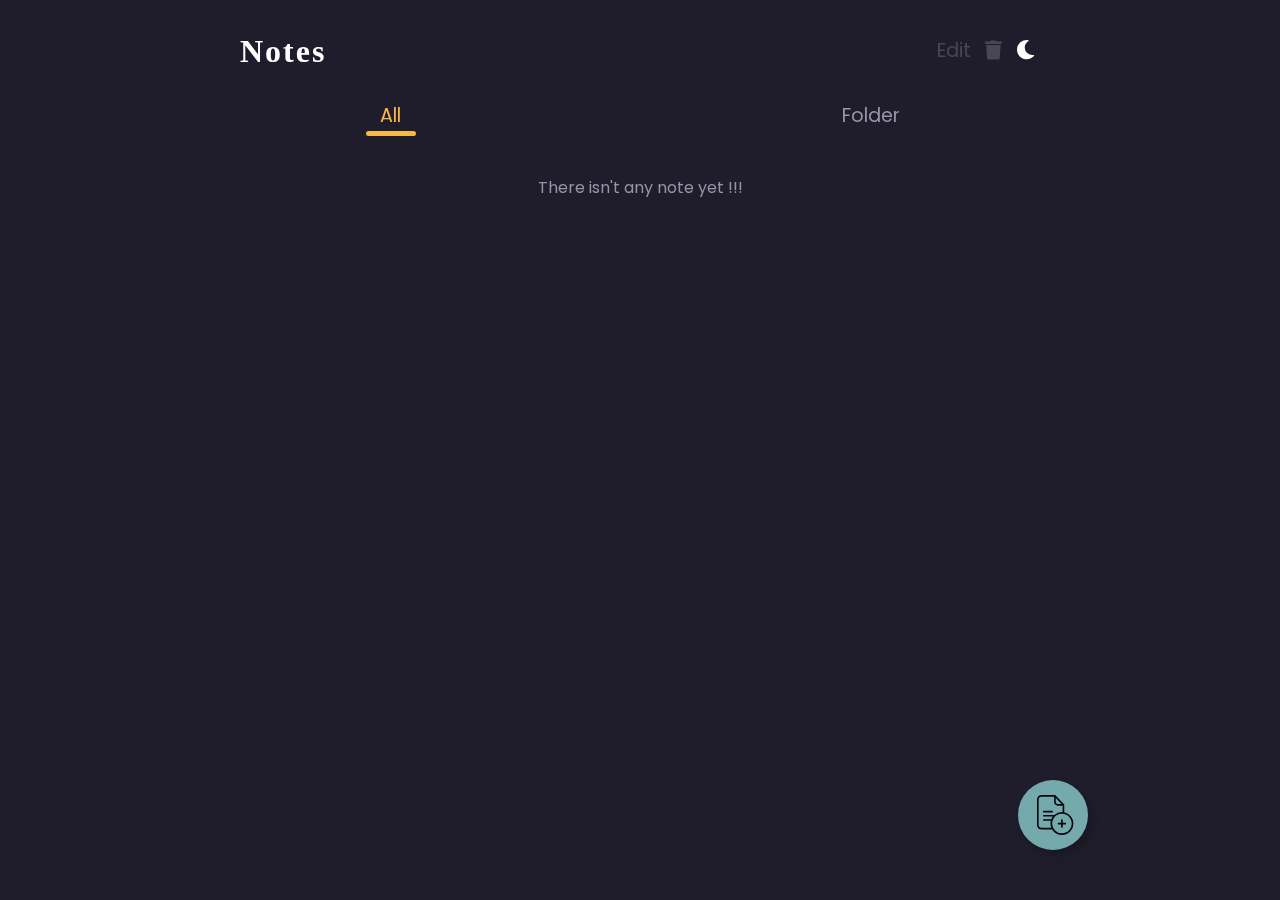
==== index.html @ 84614982 "reorganize file structure , add comment in html and css file" ====
<!DOCTYPE html>
<html lang="en">
<head>
    <meta charset="UTF-8">
    <meta name="viewport" content="width=device-width, initial-scale=1.0">
    <meta http-equiv="X-UA-Compatible" content="ie=edge">

    <!-- font awesome -->
    <link rel="stylesheet" href="fontawesome/css/all.min.css">
    <!-- flaticon -->
    <link rel="stylesheet" href="flaticon/font/flaticon.css">

    <!-- STYLE -->
    <link rel="stylesheet" href="css/style.css">
    <!-- FONT  -->
    <link href="https://fonts.googleapis.com/css2?family=Redressed&family=Poppins:wght@200;400;500;600;700;800&display=swap" rel="stylesheet">

    <title>Notes</title>
</head>
<body>
    <div class="main">
        <div class="main-wrapper">

            <!-- HEADER -->
            <header class="header">
                <h1 class="title">Notes</h1>
                <nav class="header-nav">
                    <a class="edit" href="#">
                        Edit
                    </a>
                    <a id="show-delete" class="delete" href="#">
                        <i class="fa fa-trash" aria-hidden="true"></i>
                    </a>
                    <a href="#" onclick="switchTheme()" class="active theme">
                        <i class="fas fa-moon icon-dark"></i>
                        <i class="fas fa-sun icon-light"></i>
                    </a>

                </nav>
            </header>
            <!-- END HEADER -->

            <!-- NAV BAR -->
            <nav class="nav-link__wrapper">
                <a data-show="all" href="#" class="nav-link active">All</a>
                <a data-show="folder" href="#" class="nav-link">Folder</a>
            </nav>
            <!-- END NAV BAR -->

            <!-- DISPLAY SECTION -->
            <section data-content="note" class="main-content">
                <div class="folder-section__title">
                    <h2>Folder Title</h2>
                    <span data-return="folder" class="return_folder-section">
                        <i class="fas fa-undo-alt    "></i>
                    </span>
                </div>
                <span class="message">There isn't any note yet !!!</span>
                <section class="list-wrapper">
                    <ul class="list">
                        <li class="gutter-sizer"></li>
                    </ul>
                </section>
                <div class="content_btn-group">
                    <a class="show-add-note"  href="#">
                        <i class="flaticon-add-file"></i>
                    </a>
                    <a class="show-add-folder"  href="#">
                        <i class="fa fa-plus" aria-hidden="true"></i>
                    </a>
                    <a class="select-folder"  href="#">
                        <i class="fas fa-check    "></i>
                    </a>
                    <a id="load_note_to_folder" class="btn-folder-section"  href="#">
                        <i class="fa fa-plus" aria-hidden="true"></i>
                    </a>
                    <a id="add_note_to_folder" class="add-folder-section" href="#">Add to folder</a>
                </div>
            </section>
            <!-- END DISPLAY SECTION -->

            <!-- OVERLAY -->
            <!-- ADD NOTE OVERLAY -->
            <section class="add-note-overlay">
                <div class="add-note-wrapper">
                    <h1 class="title-form">Create Note</h1>
                    <form id="add_note_form" action="" class="form" autocomplete="off">
                        <div class="form-group">
                            <label for="title">Title</label>
                            <input required id="note-title" type="text" name="title" class="input-field">
                        </div>
                        <div class="form-group">
                            <label for="content">Content</label>
                            <textarea required id="note-content"  name="content" id="content" cols="30" rows="10" class="input-field"></textarea>
                        </div>
                        <div class="form-group">
                            <label for="tag">Tag</label>
                            <input required id="note-tag"  type="text" name="tag" class="input-field">
                        </div>
                        <div class="form-group color-wrapper">
                            <label>Note Color</label>
                            <ul class="color-picker">
                                <li class="active" data-color="white">
                                    <span class="outline"></span>
                                    <span class="circle"></span>
                                </li>
                                <li data-color="red">
                                    <span class="outline"></span>
                                    <span class="circle"></span>
                                </li>
                                <li data-color="yellow">
                                    <span class="outline"></span>
                                    <span class="circle"></span>
                                </li>
                                <li data-color="bluesky">
                                    <span class="outline"></span>
                                    <span class="circle"></span>
                                </li>
                                <li data-color="green">
                                    <span class="outline"></span>
                                    <span class="circle"></span>
                                </li>

                            </ul>
                        </div>
                        <div class="form-group btn-group">
                            <input id="add_note" type="submit" class="submit-content form-btn " value="Add">
                            <input id="close_add_note" type="button" class="close-form form-btn" value="Cancel">
                        </div>
                    </form>
                </div>
            </section>
            <!-- END ADD NOTE OVERLAY -->

            <!-- EDIT NOTE OVERLAY -->
            <section class="edit-note-overlay">
                <div class="edit-wrapper">
                    <h1 class="title-form">Edit Note</h1>
                    <form id="edit_note_form" action="" class="form" autocomplete="off">
                        <div class="form-group">
                            <label for="title">Title</label>
                            <input required id="edit-note-title" type="text" name="title" class="input-field">
                        </div>
                        <div class="form-group">
                            <label for="content">Content</label>
                            <textarea required id="edit-note-content"  name="content" id="content" cols="30" rows="10" class="input-field"></textarea>
                        </div>
                        <div class="form-group">
                            <label for="tag">Tag</label>
                            <input required id="edit-note-tag"  type="text" name="tag" class="input-field">
                        </div>
                        <div class="form-group color-wrapper">
                            <label>Note Color</label>
                            <ul class="color-picker">
                                <li class="active" data-color="white">
                                    <span class="outline"></span>
                                    <span class="circle"></span>
                                </li>
                                <li data-color="red">
                                    <span class="outline"></span>
                                    <span class="circle"></span>
                                </li>
                                <li data-color="yellow">
                                    <span class="outline"></span>
                                    <span class="circle"></span>
                                </li>
                                <li data-color="bluesky">
                                    <span class="outline"></span>
                                    <span class="circle"></span>
                                </li>
                                <li data-color="green">
                                    <span class="outline"></span>
                                    <span class="circle"></span>
                                </li>

                            </ul>
                        </div>
                        <div class="form-group btn-group">
                            <input id="add_edit" type="submit" class="submit-content form-btn" value="Edit">
                            <input id="close_edit_note" type="button" class="close-form form-btn" value="Cancel">
                        </div>
                    </form>
                </div>
            </section>
            <!-- END EDIT NOTE OVERLAY -->

            <!-- FOLDER OVERLAY -->
            <section class="folder-overlay">
                <form data-submit="" autocomplete="off" id="create_folder_form" action="" class="form">
                    <div class="form-group">
                        <input name="folder-name" required id="folder-title" type="text" class="input-field" placeholder="Folder name" >
                    </div>
                    <div class="form-group btn-group">
                        <input id="submit_folder" type="submit" class="submit-content form-btn" value="Create">
                        <input id="close_create_folder" type="button" class="close-form form-btn" value="Cancel">
                    </div>
                </form>
            </section>
            <!-- END FOLDER OVERLAY -->

            <!-- CONFIRM DELETE OVERLAY -->
            <section class="confirm-delete-overlay">
                    <form id="confirm_delete_form" class="delete-wrapper" action="">
                        <span>Are you sure wanna delete ?</span>
                        <div class="form-group btn-group">
                            <input name="submit-delete" id="delete" type="submit" class="form-btn" value="Yes">
                            <input id="close_confirm_delete" type="button" class="form-btn" value="No">
                        </div>
                    </form>
            </section>
            <!-- END CONFIRM DELETE OVERLAY -->

            <!-- END OVERLAY -->
            
        </div>
        <!-- END MAIN WRAPPER -->
    </div>
    <!-- END MAIN -->

    <!-- SCRIPT -->
    <!-- MANSORY LAYOUT LIB -->
    <script src="js/isotope/isotope.js"></script>
    <!-- MAIN SCRIPT -->
    <script src="js/optimize.js"></script>
</body>
</html>
---- flaticon/font/flaticon.css ----
/*
  	Flaticon icon font: Flaticon
  	Creation date: 22/02/2021 14:49
  	*/

@font-face {
  font-family: "Flaticon";
  src: url("./Flaticon.eot");
  src: url("./Flaticon.eot?#iefix") format("embedded-opentype"),
       url("./Flaticon.woff2") format("woff2"),
       url("./Flaticon.woff") format("woff"),
       url("./Flaticon.ttf") format("truetype"),
       url("./Flaticon.svg#Flaticon") format("svg");
  font-weight: normal;
  font-style: normal;
}

@media screen and (-webkit-min-device-pixel-ratio:0) {
  @font-face {
    font-family: "Flaticon";
    src: url("./Flaticon.svg#Flaticon") format("svg");
  }
}

[class^="flaticon-"]:before, [class*=" flaticon-"]:before,
[class^="flaticon-"]:after, [class*=" flaticon-"]:after {   
  font-family: Flaticon;
        /* font-size: 20px; */
font-style: normal;
/* margin: 0; */
}

.flaticon-add-file:before { content: "\f100"; }
---- css/style.css ----
/* 
    Style for : index.html (Notes project)
    DESCRIPTION : HTML,CSS,JS,ISOTOPE LIB
    AUTHOR : LUC CHAN PHONG
    VERSION : 3
*/
/* 
==================TABLE OF CONTENT =======================
1. INITIAL SETTING
2. HEADER
3. NAV BAR
4. DISPLAY SECTION
5. OVERLAY
6. RESPONSIVE
*/

/* ===============INITIAL SETTING==================== */
:root {
    --ff-title:  'Redressed', cursive;
    --ff-normal: 'Poppins', sans-serif;

    --fw-thin: 200;
    --fw-light-normal: 300;
    --fw-normal: 400;
    --fw-extra-normal: 500;
    --fw-light-bold: 600;
    --fw-bold: 700;
    --fw-extra-bold: 800;
    --fw-max-bold: 900;

    --fs-h1: 3.5rem;
    --fs-h2: 3rem;
    --fs-h3: 2.5rem;
    --fs-h4: 2rem;
    --fs-h5: 1.5rem;

    --fs-logo: 1.8rem;
    --fs-page-title:7rem;
    --fs-body-small: 0.8rem;
    --fs-body: 1rem;
    --fs-body-big: 1.2rem;
    --fs-icon: 2.5rem;
    --fs-header:1.2rem;

        /* COLOR */
        --cl-black : #08070d;
        --cl-dark-gray : #3f3a47;
        --cl-light-gray : #3f3a47;
        --cl-light-gray : #a18478;
        --cl-dark-blue : #292994;
        --cl-blue : #4f4bbd;
        --cl-light-blue : #74aaac;
    
    
        --bs-item : 5px 5px 10px rgba(0,0,0,0.2);

        --cl-bg-light: #1e1b2b;
        --cl-content: #9695a7;
        
        --cl-title: #e4e4e4;
        
        
        --cl-tag: rgb(72, 180, 121);
        --ts-tag: 0px 0px 5px rgb(92, 230, 154);

}

*,
*::after,
*::before {
    margin: 0;
    padding: 0;
    box-sizing: border-box;
    -webkit-box-sizing: border-box;
}
html,body {
    width: 100%;
    height: 100%;
}
html {
    font-size: var(--fs-body);
}
body {
    font-family: var(--ff-normal);
    line-height: 1.5;
    background: var(--cl-bg);
    transition: background 0.4s ease-in-out;
}

.dark .icon-light,
.light .icon-dark {
    display: none;
}

.dark {
    --cl-bg: #1f1d2b;
    --cl-item: #272636;
    --cl-text: #9695a7;
    --cl-title: #f6f6f6;
    --cl-logo: white;
    --cl-btn-active: white;
    --cl-btn-icon: #08070d;
    --cl-content-unactive: #494554;
    --cl-nav-link:#f6b846;
    --btn-overlay: #74aaac;
    --bs-item : 5px 5px 10px rgba(0,0,0,0.2);

    --cl-btn2-unactive: #3f3a47;
    --cl-btn2-active: #74aaac;
    --cl-text-active: var(--cl-black);
}
.light {
    --cl-bg: #f7f8fb;
    --cl-item: #fafafa;
    --cl-text: #222;
    --cl-text: #222;
    --cl-title: #222;
    --cl-logo: #222;
    --cl-btn-active: #222;
    --cl-btn-icon: white;
    --cl-content-unactive: #d1cfd6;
    --cl-nav-link:#a35304;
    --btn-overlay: #08070d;

    --cl-btn2-unactive: white;
    --cl-btn2-active: #222;
    --cl-text-active: white;

}

a {
    -webkit-tap-highlight-color:transparent;
    display: inline-block;
    text-decoration: none;
    color: #9695a7;
}
img {
    display: block;
    max-width: 100%;
    pointer-events: none;
    -webkit-tap-highlight-color:transparent;
}
.folder__title,
img {
    -webkit-touch-callout: none;
    -webkit-user-select: none;
    -khtml-user-select: none;
    -moz-user-select: none;
    -ms-user-select: none;
    user-select: none;
}
ul {
    list-style-type: none;
}

.note,
.folder {
    -webkit-tap-highlight-color:transparent;
}

/* MAIN */
.main {
    width: 100%;
}
.main-wrapper {
    width: 100%;
    max-width: 400px;
    margin: 0 auto;

    padding: 0 20px;
    position: relative;
}

/* =============== HEADER ==================== */
.header {
    margin: 0 auto;
    max-width: 800px;
    padding: 3vh 0;
    text-align: center;
    display: flex;
    justify-content: space-between;
    align-items: center;
}
    /* APP TITLE */
    .title {
        color: var(--cl-logo);
        font-weight: 600;
        letter-spacing: 2px;
        font-family: var(--ff-title);
    }
    /* HEADER NAV */
    .header-nav > a {
        display: inline-block;
        padding: 0 5px;
        font-size: var(--fs-body-big);
        color: var(--cl-content-unactive);
        pointer-events: none;
    }
    .header-nav > a.active {
        color: var(--cl-btn-active);
    }
    .header-nav .theme {
        pointer-events: unset;
    }

    /* TOGGLE STYLE */

    .header-nav > .btn-active {
        color: var(--cl-btn-active);
        pointer-events: unset;
    }

/* =============== END HEADER ==================== */



/* =============== NAV LINK  ==================== */
.nav-link__wrapper   {
    width: 100%;
    display: flex;
    justify-content: space-around;
    padding-bottom: 5vh;
}
.nav-link__wrapper .active {
    color: var(--cl-nav-link);
    position: relative;
    pointer-events: none;
}
.nav-link__wrapper .active::after {
    content: "";
    position: absolute; 
    bottom: -5px;
    left: 50%;
    transform: translate(-50%, 0);
    width: 50px;
    height: 5px;
    background-color: var(--cl-nav-link);
    border-radius: 5px;
    transition: 0.3s ease-in-out;
}
    .nav-link {
        font-size: var(--fs-body-big);
        transition: 0.3s ease-in-out;
    }

/* =============== END NAV LINK ==================== */



/* =============== DISPLAY SECTION  ==================== */
/* MAIN CONTENT */
.main-content {
    /* width: 200%; */
    /* display: flex; */
    width: 100%;
    position: relative;
    transition: 0.3s ;
}

/* BTN GROUP */
   /* ADD OVERLAY BTN */
   .main-content .show-add-note,
   .main-content .show-add-folder,
   .main-content .select-folder,
   .main-content .btn-folder-section {
       width: 70px;
       height: 70px;
       line-height: 70px;
       position: fixed;
       bottom: 50px;right: 15%;
       background: var(--btn-overlay);
       border-radius: 50%;
       text-align: center;
       color: var(--cl-btn-icon);
       z-index: -1;
       opacity: 0;
       transition: 0.3s ease-in-out;
       pointer-events: unset;
        box-shadow: var(--bs-item);
   }
   .flaticon-add-file {
    color: currentColor;
    padding-left: 8px;
    font-size: var(--fs-icon);
}
   .main-content .btn-folder-section {
        right: 50%;
        transform: translateX(35px);
    }
    /* SELECT FOLDER  */
    .main-content .select-folder {
        right: 0;
        left: 15%;
        color: var(--cl-content-unactive);
        background-color: var(--cl-btn2-unactive);
    }

   .main-content .add-folder-section {
        position: fixed;
        bottom: 50px;
        right: 50%;
        transform: translateX(70px);
       border-radius: 20px;
       font-weight: var(--fw-light-bold);
       color: var(--cl-content-unactive);
       background-color: var(--cl-btn2-unactive);
       padding: 10px 20px;
       transition: 0.4s ease-in-out;
       pointer-events: none;
       display: none;
   }

   /* LOGIC WITH JS */
   section[data-content="folder-section"] .show {
       display: inline-block;
   }
   section[data-content="folder"] .active,
   section[data-content="folder-section"] .active {
       background: var(--cl-btn2-active);
       color: var(--cl-text-active);
       pointer-events: unset;
   }

   section[data-content="note"] .show-add-note, 
   section[data-content="folder"] .show-add-folder, 
   section[data-content="folder"] .select-folder, 
   section[data-content="folder-section"] .btn-folder-section {
        opacity: 1;
        z-index: 10;
   }



/* LIST */
.main-content .list-wrapper .list {
    margin: 0; 
    transition: 0.4s ease-in-out;
}
.note,
.folder {
    box-shadow: var(--bs-item);
    border: 2px solid transparent;
    width: 100%;
    transition: width 0.2s ease-in-out,
    background-color 0.2s ease-in-out;
}
    /* NOTE STYLE */
    .message {
        display: block;
        width: 100%;
        text-align: center;
        color: #9695a7;
    }
    section[data-content="note"] .gutter-sizer {
        width: 0;
    }
    .note {
        background-color: var(--cl-item);
        padding: 20px;
        border-radius: 20px;
        /* BREAK WORD WHEN TOO LONG */
        word-break: break-word;
        overflow-wrap: break-word;
        hyphens: auto;

        margin-bottom: 5vh;
        cursor: pointer;
    }
        /* NOTE TITLE */
        .note__title {
            font-size: var(--fs-body-big);
            padding-bottom: 15px;
            font-weight: var(--fw-extra-normal);
        }


        /* END NOTE TOP */
        .note__content {
            padding-bottom: 20px;
        }
        /* NOTE BOTTOM */
        .note__bottom {
            display: flex;
            justify-content: space-between;
        }
        .note__tag,
        .note__time {
            width: 44%;
            font-size: var(--fs-body-small);
        }
        .note__tag {
            text-align: right;
            color: #222;
        }
        /* END NOTE STYLE */
    /* SELECTED FOR NOTE AND FOLDER SECTION (JS)*/
    .light section[data-content="note"] .selected,
    .light section[data-content="folder-section"] .selected {
        border: 2px solid;
        border-color: #222;
    }
    .dark .selected {
        box-shadow: 0 0 30px rgba(255, 255, 255, 0.5),
                    0 0 40px rgba(255, 255, 255, 0.2);
    }
/* FOLDER STYLE (JS)*/
section[data-content="folder"] {
    padding: 0 10vw;
}
section[data-content="folder"] .gutter-sizer {
    width: 0;
}
.folder {
    background-color: var(--cl-item);
    display: flex;
    flex-direction: column;
    align-items: center;
    justify-content: center;
    padding: 20px;
    border-radius: 20px;
    cursor: pointer;
    margin-bottom: 20px;

    /* BREAK WORD WHEN TOO LONG */
    word-break: break-word;
    overflow-wrap: break-word;

}
    .folder__title {
        text-align: center;
        color: var(--cl-title);

        font-size: var(--fs-body-big);
    }
/* SELECTED FOLDER (JS) */
.light section[data-content="folder"] .selected {
    background-color: #222;
}
    .light section[data-content="folder"] .selected .folder__title {
        color: #fafafa;
    }

/* FOLDER SECTION */
.folder-section {
    width: 100%;
    position: absolute;
    top: 0;
    left: 0;
    z-index: -1;
    opacity: 0;
    visibility: hidden;
    transition: opacity 0.3s ease-in-out;
}
.folder-section__title {
    display: none;
}
/* (JS) */
section[data-content="folder-section"] .folder-section__title {
    width: 100%;
    display: block;
    display: flex;
    justify-content: space-around;
    align-items: center;
    padding-bottom: 5vh;
    color: var(--cl-title);
}
.folder-section__title > h2 {
    font-weight: var(--fw-extra-normal);

}
.folder-section__title .return_folder-section {
    cursor: pointer;
    font-size: var(--fs-body-big);
}


/* END FOLDER STYLE */
/* =============== END DISPLAY SECTION  ==================== */

/* =============== OVERLAY  ==================== */
.add-note-overlay,
.edit-note-overlay,
.folder-overlay,
.confirm-delete-overlay {
    width: 100%;
    height: 100vh;
    position: absolute;
    top: 0;left: 0;
    z-index: -1;
    opacity: 0;
    visibility: hidden;
    transition: 0.4s ease-in-out;
    display: flex;
    flex-direction: column;
    justify-content: center;
    align-items: center;
}
.add-note-overlay,
.edit-note-overlay {
    text-align: center;
}
.show_overlay {
    z-index: 50;
    opacity: 1;
    visibility: visible;
}
.add-note-wrapper,
.edit-wrapper,
#create_folder_form,
#confirm_delete_form {
    width: 100%;
    max-width: 600px;
    background-color: #f6b846;
    border-radius: 20px;
    padding: 20px;
}
.add-note-wrapper {
    padding: 20px 0;
}

/* FORM */

/* FOLDER FORM */
#create_folder_form {
    padding: 20px 10px;
}
/* FORM */
.form {
    width: 100%;
    font-size: var(--fs-body-big);
    text-align: left;
    color: var(--cl-black);
}
.form-group {
    margin-bottom: 3vh;
    padding: 0 20px;
}

.title-form {
    font-family: var(--ff-title);
    font-size: var(--fs-h3);
}
.form label,
.form input,
.form textarea {
    display: block;
    font-family: inherit;
}
.form textarea {
    height: 200px;
    resize: none;
}
.input-field {
    width: 100%;
    border-radius: 20px;
    outline: none;
    border: 2px solid var(--cl-black);
    background-color: #f6b846;
    color: var(--cl-black);
    font-size: var(--fs-body-big);
    padding: 15px 10px;
}
.input-field::placeholder {
    color: red;
}
.form label {
    padding-bottom: 10px;
    font-weight: var(--fw-extra-normal);
}
.form input {
    height: inherit;
}
/* FORM BTN */
.btn-group {
    width: 80%;
    margin: 0 auto;
    display: flex;
    justify-content: space-between;
}
.form-btn {
    display: inline-block;
    padding: 10px 20px;
    border-radius: 20px;
    outline: none;
    border: 2px solid var(--cl-black);
    background-color: #f6b846;
    font-weight: var(--fw-extra-bold);
    transition: 0.3s ease-in-out;
}
.form-btn-unactive {    
    background: var(--cl-bg);
    color: var(--cl-content);
    pointer-events: none;
}
#folder-title{
    text-align: center;
}
#confirm_delete_form > span {
    display: block;
    text-align: center;
    font-size: var(--fs-body-big);
    padding-bottom: 30px;
}
#folder-title::placeholder {
    color: var(--cl-black);
}
/* COLOR PICKER */


.color-picker {
    padding: 20px 10px;
    background-color: rgb(29, 27, 27);
    display: flex;
    justify-content: space-around;
    align-items: center;
    border-radius: 20px;
}
.color-picker > li {
    width: 40px;
    height: 40px;
    position: relative;
    border-radius: 50%;
    cursor: pointer;
}
/* COLOR LIST  */
/* yellow #ffda47  orange #ff7746 blue #0aebaf #3369ff red #ff7746  purple #cf93d9*/

.color-picker > li[data-color="white"] {color: white;}
.color-picker > li[data-color="red"] {color: #ff7746;}
.color-picker > li[data-color="yellow"] {color: #ffda47;}
.color-picker > li[data-color="bluesky"] {color: #0aebaf;}
.color-picker > li[data-color="green"] {color: #7bff2f;}

    .color-picker > li > span {
        display: inline-block;
        position: absolute;
        top: 0;
        left: 0;
        width: 100%;height: 100%;
        border-radius: 50%;
        transition: 0.3s ease;
    }
    .color-picker > li > .circle {
        background-color: currentColor;
        transform: scale(1);
    }
    .color-picker > li > .outline {
        border: 2px solid currentColor;
        transform: scale(0);
    }
    .color-picker > li:hover > .outline,
    .color-picker > .active > .outline {
        transform: scale(1);
    }
    .color-picker > li:hover > .circle ,
        .color-picker > .active > .circle {
        transform: scale(0.7);
    }
/* =============== END OVERLAY  ==================== */




/* =============== RESPONSIVE  ==================== */
@media (min-width:400px) {
    #create_folder_form {
        padding: 40px 20px;
    }
}

@media (min-width:550px) {
    .main-wrapper {
        max-width: 600px;
    }

    section[data-content="folder"],
    section[data-content="note"],
    section[data-content="folder-section"] {
        padding: 0 5vw;
    }
    /* FOLDER 2 COLUMN */
    section[data-content="folder"] .list .gutter-sizer {
        width: 4%;
    }
    section[data-content="folder"] .list .folder {
        width: 48%;
        margin-bottom: 3vh;
    }
}
@media (min-width:800px) {
    .main-wrapper {
        max-width: 1000px;
    }
    .list-wrapper   {
        width: 100%;
    }
    section[data-content="note"],
    section[data-content="folder-section"] {
        padding: 0;
    }
        /* NOTE 2 COLUMN */
        section[data-content="note"] .gutter-sizer,
        section[data-content="folder-section"] .gutter-sizer {
            width: 4%;
        }
        section[data-content="note"] .note,
        section[data-content="folder-section"] .note {
            width: 48%;
            margin-bottom: 3vh;
        }
        /* FOLDER  3 COLUMN*/
        section[data-content="folder"] .list .gutter-sizer {
            width: calc(8% / 2);
        }
        section[data-content="folder"] .list .folder {
            width: calc(92% / 3);
        }
}

@media (min-width:1200px) {
    /* NOTE 3 COLUMN */
    section[data-content="note"] .gutter-sizer,
    section[data-content="folder-section"] .gutter-sizer {
        width: 2%;
    }
    section[data-content="note"] .note,
    section[data-content="folder-section"] .note {
        width: 32%;
    }
    /* FOLDER 4 COLUMN */
    section[data-content="folder"] .list .gutter-sizer {
        width: calc(8% / 3);
    }
    section[data-content="folder"] .list .folder {
        width: calc(92% / 4);
    }
}
@media (min-width:1400px) {
    .main-wrapper {
        max-width: 1200px;
    }
    section[data-content="folder"] {
        padding: 0 5vw;
    }

        /* NOTE 4 COLUMN */
        section[data-content="note"] .gutter-sizer,
        section[data-content="folder-section"] .gutter-sizer {
            width: calc(8% / 3);
        }
        section[data-content="note"] .note,
        section[data-content="folder-section"] .note {
            width: calc(92% /4);
        }

}
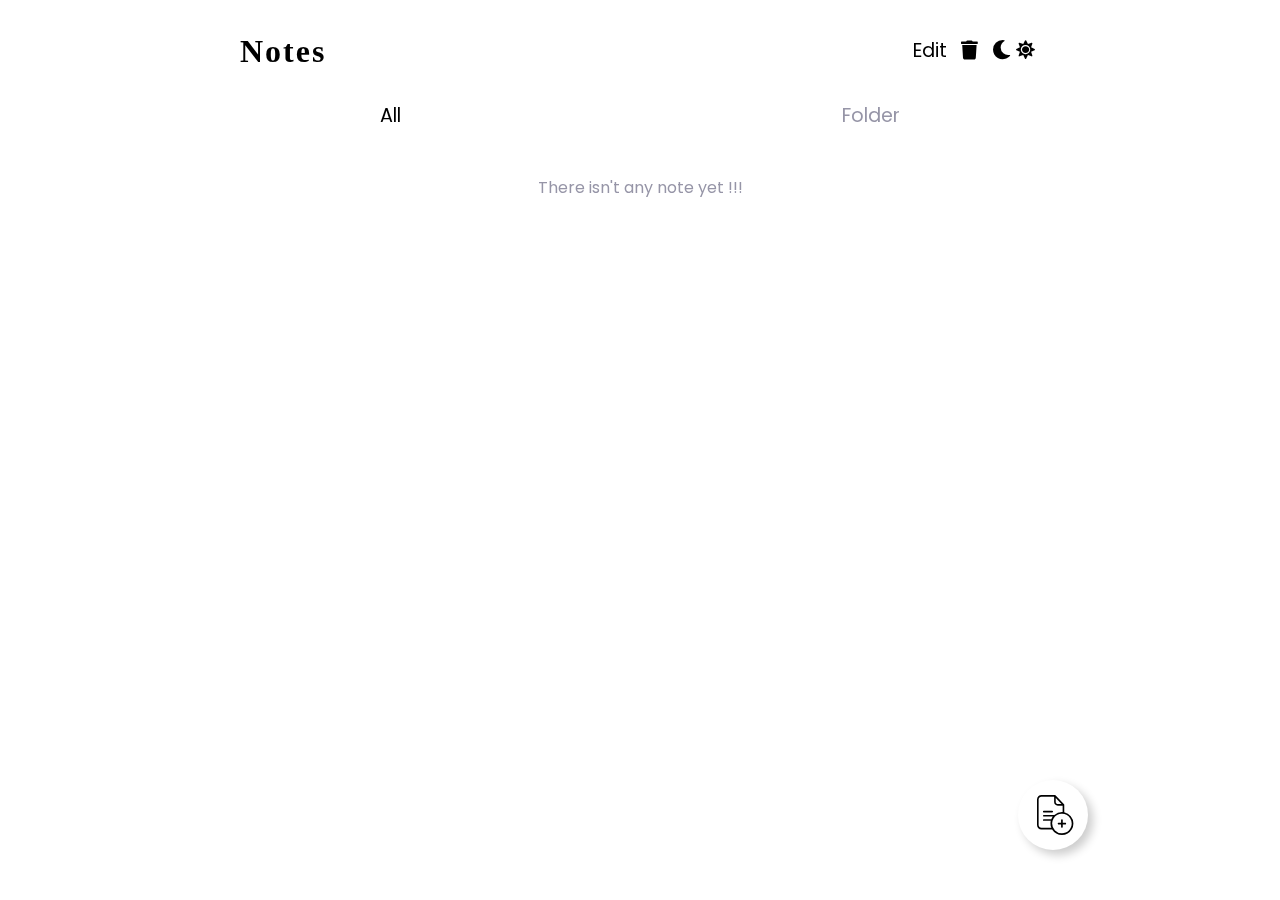
==== commit deb6656d: "finish notes project" ====
--- a/index.html
+++ b/index.html
@@ -56,11 +56,9 @@
                     </span>
                 </div>
                 <span class="message">There isn't any note yet !!!</span>
-                <section class="list-wrapper">
-                    <ul class="list">
-                        <li class="gutter-sizer"></li>
-                    </ul>
-                </section>
+                <ul class="list">
+                    <li class="gutter-sizer"></li>
+                </ul>
                 <div class="content_btn-group">
                     <a class="show-add-note"  href="#">
                         <i class="flaticon-add-file"></i>
@@ -83,49 +81,59 @@
             <!-- ADD NOTE OVERLAY -->
             <section class="add-note-overlay">
                 <div class="add-note-wrapper">
-                    <h1 class="title-form">Create Note</h1>
+                    <div class="title-form">
+                        <h1>Create Note</h1>
+                        <span id="close_add_note" class="close-form">
+                            <i class="fa fa-times" aria-hidden="true"></i>
+                        </span>
+                    </div>
                     <form id="add_note_form" action="" class="form" autocomplete="off">
-                        <div class="form-group">
-                            <label for="title">Title</label>
-                            <input required id="note-title" type="text" name="title" class="input-field">
-                        </div>
-                        <div class="form-group">
-                            <label for="content">Content</label>
-                            <textarea required id="note-content"  name="content" id="content" cols="30" rows="10" class="input-field"></textarea>
-                        </div>
-                        <div class="form-group">
-                            <label for="tag">Tag</label>
-                            <input required id="note-tag"  type="text" name="tag" class="input-field">
-                        </div>
-                        <div class="form-group color-wrapper">
-                            <label>Note Color</label>
-                            <ul class="color-picker">
-                                <li class="active" data-color="white">
-                                    <span class="outline"></span>
-                                    <span class="circle"></span>
-                                </li>
-                                <li data-color="red">
-                                    <span class="outline"></span>
-                                    <span class="circle"></span>
-                                </li>
-                                <li data-color="yellow">
-                                    <span class="outline"></span>
-                                    <span class="circle"></span>
-                                </li>
-                                <li data-color="bluesky">
-                                    <span class="outline"></span>
-                                    <span class="circle"></span>
-                                </li>
-                                <li data-color="green">
-                                    <span class="outline"></span>
-                                    <span class="circle"></span>
-                                </li>
-
-                            </ul>
-                        </div>
-                        <div class="form-group btn-group">
+                        <div class="form-viewport">
+                            <div class="form-input">
+                                <div class="form-group">
+                                    <label for="title">Title</label>
+                                    <input required id="note-title" type="text" name="title" class="input-field">
+                                </div>
+                                <div class="form-group">
+                                    <label for="content">Content</label>
+                                    <textarea required id="note-content"  name="content" id="content" cols="30" rows="10" class="input-field"></textarea>
+                                </div>
+                                <div class="form-group">
+                                    <label for="tag">Tag</label>
+                                    <input required id="note-tag"  type="text" name="tag" class="input-field">
+                                </div>
+                                <div class="form-group color-wrapper">
+                                    <label>Note Color</label>
+                                    <ul class="color-picker">
+                                        <li class="active" data-color="white">
+                                            <span class="outline"></span>
+                                            <span class="circle"></span>
+                                        </li>
+                                        <li data-color="red">
+                                            <span class="outline"></span>
+                                            <span class="circle"></span>
+                                        </li>
+                                        <li data-color="yellow">
+                                            <span class="outline"></span>
+                                            <span class="circle"></span>
+                                        </li>
+                                        <li data-color="bluesky">
+                                            <span class="outline"></span>
+                                            <span class="circle"></span>
+                                        </li>
+                                        <li data-color="green">
+                                            <span class="outline"></span>
+                                            <span class="circle"></span>
+                                        </li>
+        
+                                    </ul>
+                                </div>
+                            </div>
+                        </div>
+                        <div class="btn-group">
+                            <i class="fa fa-chevron-left prev" aria-hidden="true"></i>
                             <input id="add_note" type="submit" class="submit-content form-btn " value="Add">
-                            <input id="close_add_note" type="button" class="close-form form-btn" value="Cancel">
+                            <i class="fa fa-chevron-right next" aria-hidden="true"></i>
                         </div>
                     </form>
                 </div>
@@ -135,49 +143,59 @@
             <!-- EDIT NOTE OVERLAY -->
             <section class="edit-note-overlay">
                 <div class="edit-wrapper">
-                    <h1 class="title-form">Edit Note</h1>
+                    <div class="title-form">
+                        <h1>Edit Note</h1>
+                        <span id="close_edit_note"class="close-form">
+                            <i class="fa fa-times" aria-hidden="true"></i>
+                        </span>
+                    </div>
                     <form id="edit_note_form" action="" class="form" autocomplete="off">
-                        <div class="form-group">
-                            <label for="title">Title</label>
-                            <input required id="edit-note-title" type="text" name="title" class="input-field">
-                        </div>
-                        <div class="form-group">
-                            <label for="content">Content</label>
-                            <textarea required id="edit-note-content"  name="content" id="content" cols="30" rows="10" class="input-field"></textarea>
-                        </div>
-                        <div class="form-group">
-                            <label for="tag">Tag</label>
-                            <input required id="edit-note-tag"  type="text" name="tag" class="input-field">
-                        </div>
-                        <div class="form-group color-wrapper">
-                            <label>Note Color</label>
-                            <ul class="color-picker">
-                                <li class="active" data-color="white">
-                                    <span class="outline"></span>
-                                    <span class="circle"></span>
-                                </li>
-                                <li data-color="red">
-                                    <span class="outline"></span>
-                                    <span class="circle"></span>
-                                </li>
-                                <li data-color="yellow">
-                                    <span class="outline"></span>
-                                    <span class="circle"></span>
-                                </li>
-                                <li data-color="bluesky">
-                                    <span class="outline"></span>
-                                    <span class="circle"></span>
-                                </li>
-                                <li data-color="green">
-                                    <span class="outline"></span>
-                                    <span class="circle"></span>
-                                </li>
-
-                            </ul>
-                        </div>
-                        <div class="form-group btn-group">
+                        <div class="form-viewport">
+                            <div class="form-input">
+                                <div class="form-group">
+                                    <label for="title">Title</label>
+                                    <input required id="edit-note-title" type="text" name="title" class="input-field">
+                                </div>
+                                <div class="form-group">
+                                    <label for="content">Content</label>
+                                    <textarea required id="edit-note-content"  name="content" id="content" cols="30" rows="10" class="input-field"></textarea>
+                                </div>
+                                <div class="form-group">
+                                    <label for="tag">Tag</label>
+                                    <input required id="edit-note-tag"  type="text" name="tag" class="input-field">
+                                </div>
+                                <div class="form-group color-wrapper">
+                                    <label>Note Color</label>
+                                    <ul class="color-picker">
+                                        <li class="active" data-color="white">
+                                            <span class="outline"></span>
+                                            <span class="circle"></span>
+                                        </li>
+                                        <li data-color="red">
+                                            <span class="outline"></span>
+                                            <span class="circle"></span>
+                                        </li>
+                                        <li data-color="yellow">
+                                            <span class="outline"></span>
+                                            <span class="circle"></span>
+                                        </li>
+                                        <li data-color="bluesky">
+                                            <span class="outline"></span>
+                                            <span class="circle"></span>
+                                        </li>
+                                        <li data-color="green">
+                                            <span class="outline"></span>
+                                            <span class="circle"></span>
+                                        </li>
+        
+                                    </ul>
+                                </div>
+                            </div>
+                        </div>
+                        <div class="btn-group">
+                            <i class="fa fa-chevron-left prev" aria-hidden="true"></i>
                             <input id="add_edit" type="submit" class="submit-content form-btn" value="Edit">
-                            <input id="close_edit_note" type="button" class="close-form form-btn" value="Cancel">
+                            <i class="fa fa-chevron-right next" aria-hidden="true"></i>
                         </div>
                     </form>
                 </div>
--- a/css/style.css
+++ b/css/style.css
@@ -332,7 +332,7 @@
 
 
 /* LIST */
-.main-content .list-wrapper .list {
+.main-content .list {
     margin: 0; 
     transition: 0.4s ease-in-out;
 }
@@ -531,24 +531,52 @@
     text-align: left;
     color: var(--cl-black);
 }
+.form-viewport  {
+    width: 100%;
+    overflow: hidden;
+}
+.form-input {
+    width: 400%;
+    display: flex;
+    transform: translateX(0%);
+    transition: transform 0.3s ease-in-out;
+}
 .form-group {
+    width: 100%;
     margin-bottom: 3vh;
     padding: 0 20px;
 }
-
+/* FORM TITLE */
 .title-form {
+    display: flex;
+    justify-content: space-between;
+    align-items: center;
+    padding: 0 20px;
+}
+.title-form > h1 {
     font-family: var(--ff-title);
     font-size: var(--fs-h3);
 }
+.title-form > .close-form {
+    font-size: var(--fs-logo);
+    cursor: pointer;
+}
+
+
 .form label,
 .form input,
 .form textarea {
     display: block;
     font-family: inherit;
+    text-align: center;
 }
 .form textarea {
-    height: 200px;
+    height: 100px;
     resize: none;
+    overflow: auto;
+}
+.form textarea::-webkit-scrollbar {
+    display: none;
 }
 .input-field {
     width: 100%;
@@ -576,7 +604,13 @@
     margin: 0 auto;
     display: flex;
     justify-content: space-between;
-}
+    align-items: center;
+}
+    .btn-group > i {
+        font-size: var(--fs-logo);
+        cursor: pointer;
+        -webkit-tap-highlight-color:transparent;
+    }
 .form-btn {
     display: inline-block;
     padding: 10px 20px;
@@ -586,6 +620,7 @@
     background-color: #f6b846;
     font-weight: var(--fw-extra-bold);
     transition: 0.3s ease-in-out;
+    cursor: pointer;
 }
 .form-btn-unactive {    
     background: var(--cl-bg);
@@ -686,13 +721,16 @@
         width: 48%;
         margin-bottom: 3vh;
     }
+    .add-note-wrapper,
+    .edit-wrapper,
+    #create_folder_form,
+    #confirm_delete_form {
+        min-height: unset;
+    }
 }
 @media (min-width:800px) {
     .main-wrapper {
         max-width: 1000px;
-    }
-    .list-wrapper   {
-        width: 100%;
     }
     section[data-content="note"],
     section[data-content="folder-section"] {
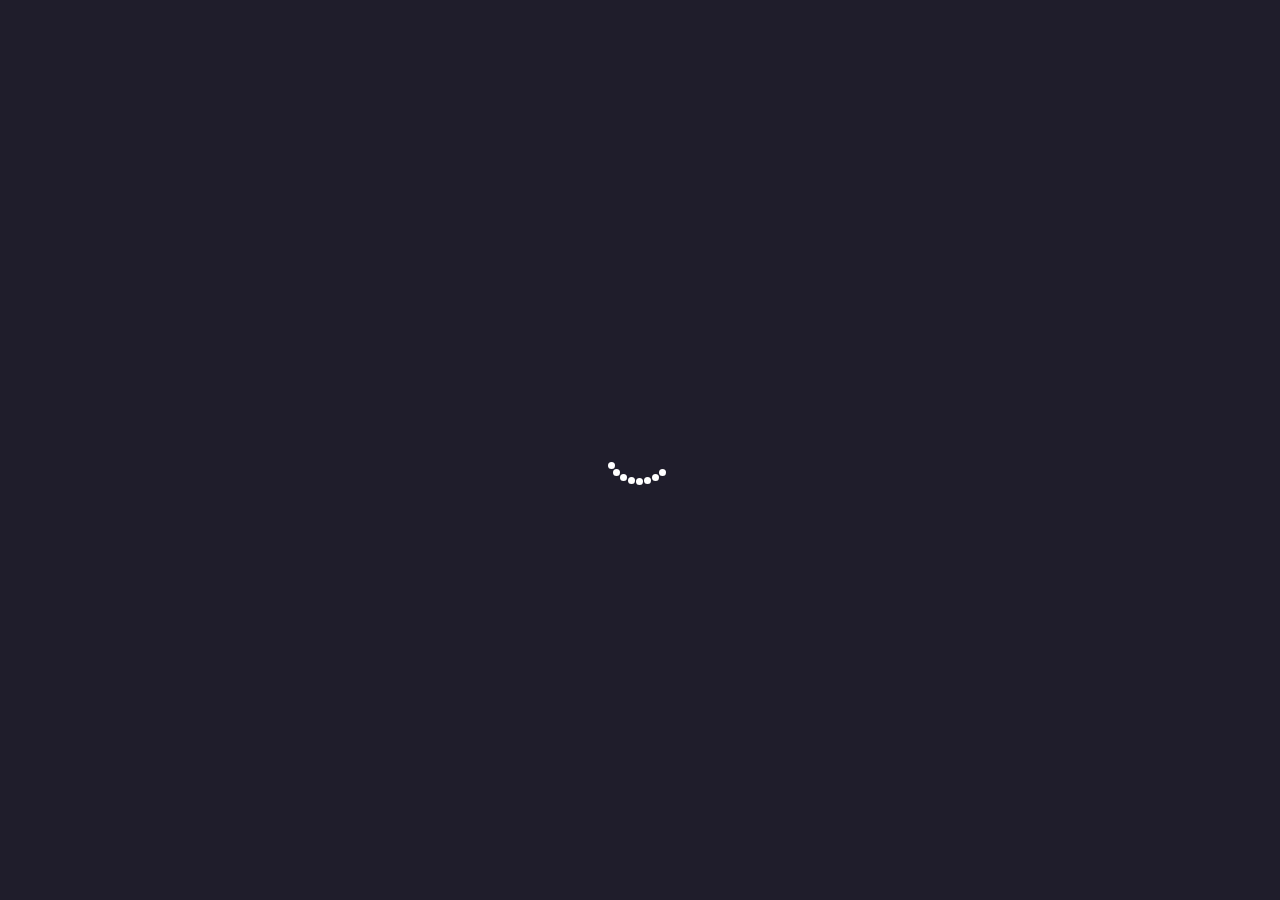
==== commit 473e29d0: "add preload animation" ====
--- a/index.html
+++ b/index.html
@@ -18,9 +18,15 @@
     <title>Notes</title>
 </head>
 <body>
+    <!-- PRELOAD  -->
+    <div class="preload-wrapper">
+        <!-- <div class="preload__loader"></div> -->
+        <div class="lds-roller"><div></div><div></div><div></div><div></div><div></div><div></div><div></div><div></div></div>
+    </div>
+    <!-- END PRELOAD -->
+    <!-- MAIN CONTENT -->
     <div class="main">
         <div class="main-wrapper">
-
             <!-- HEADER -->
             <header class="header">
                 <h1 class="title">Notes</h1>
--- a/css/style.css
+++ b/css/style.css
@@ -6,6 +6,7 @@
 */
 /* 
 ==================TABLE OF CONTENT =======================
+0. PRELOAD (LOAD ANIMATON)
 1. INITIAL SETTING
 2. HEADER
 3. NAV BAR
@@ -85,6 +86,7 @@
     line-height: 1.5;
     background: var(--cl-bg);
     transition: background 0.4s ease-in-out;
+    position: relative;
 }
 
 .dark .icon-light,
@@ -161,6 +163,7 @@
 /* MAIN */
 .main {
     width: 100%;
+    transition: 0.4s ease-in-out;
 }
 .main-wrapper {
     width: 100%;
@@ -170,7 +173,117 @@
     padding: 0 20px;
     position: relative;
 }
-
+/* =============== PRELOAD ANIMATION ==================== */
+.preload-wrapper {
+    width: 100%;
+    height: 100%;
+    position: absolute;
+    top: 0;left: 0;
+    z-index: 9999;
+    background-color: #1f1d2b;
+    display: flex;
+    justify-content: center;
+    align-items: center;
+    transition: 0.4s ease-in-out;
+}
+/* .preload__loader {
+    width: 150px;height: 150px;
+    border-radius: 50%;
+    border: 10px solid #f3f3f3;
+    border-top-color: blue;
+    animation: loading 1s linear infinite;
+}
+@keyframes loading {
+    0% { transform: rotate(0deg); }
+    100% { transform: rotate(360deg); }
+} */
+.lds-roller {
+    display: inline-block;
+    position: relative;
+    width: 80px;
+    height: 80px;
+  }
+  .lds-roller div {
+    animation: lds-roller 1.2s cubic-bezier(0.5, 0, 0.5, 1) infinite;
+    transform-origin: 40px 40px;
+  }
+  .lds-roller div:after {
+    content: " ";
+    display: block;
+    position: absolute;
+    width: 7px;
+    height: 7px;
+    border-radius: 50%;
+    background: #fff;
+    margin: -4px 0 0 -4px;
+  }
+  .lds-roller div:nth-child(1) {
+    animation-delay: -0.036s;
+  }
+  .lds-roller div:nth-child(1):after {
+    top: 63px;
+    left: 63px;
+  }
+  .lds-roller div:nth-child(2) {
+    animation-delay: -0.072s;
+  }
+  .lds-roller div:nth-child(2):after {
+    top: 68px;
+    left: 56px;
+  }
+  .lds-roller div:nth-child(3) {
+    animation-delay: -0.108s;
+  }
+  .lds-roller div:nth-child(3):after {
+    top: 71px;
+    left: 48px;
+  }
+  .lds-roller div:nth-child(4) {
+    animation-delay: -0.144s;
+  }
+  .lds-roller div:nth-child(4):after {
+    top: 72px;
+    left: 40px;
+  }
+  .lds-roller div:nth-child(5) {
+    animation-delay: -0.18s;
+  }
+  .lds-roller div:nth-child(5):after {
+    top: 71px;
+    left: 32px;
+  }
+  .lds-roller div:nth-child(6) {
+    animation-delay: -0.216s;
+  }
+  .lds-roller div:nth-child(6):after {
+    top: 68px;
+    left: 24px;
+  }
+  .lds-roller div:nth-child(7) {
+    animation-delay: -0.252s;
+  }
+  .lds-roller div:nth-child(7):after {
+    top: 63px;
+    left: 17px;
+  }
+  .lds-roller div:nth-child(8) {
+    animation-delay: -0.288s;
+  }
+  .lds-roller div:nth-child(8):after {
+    top: 56px;
+    left: 12px;
+  }
+  @keyframes lds-roller {
+    0% {
+      transform: rotate(0deg);
+    }
+    100% {
+      transform: rotate(360deg);
+    }
+  }
+  
+  
+/* =============== END PRELOAD ==================== */
 /* =============== HEADER ==================== */
 .header {
     margin: 0 auto;
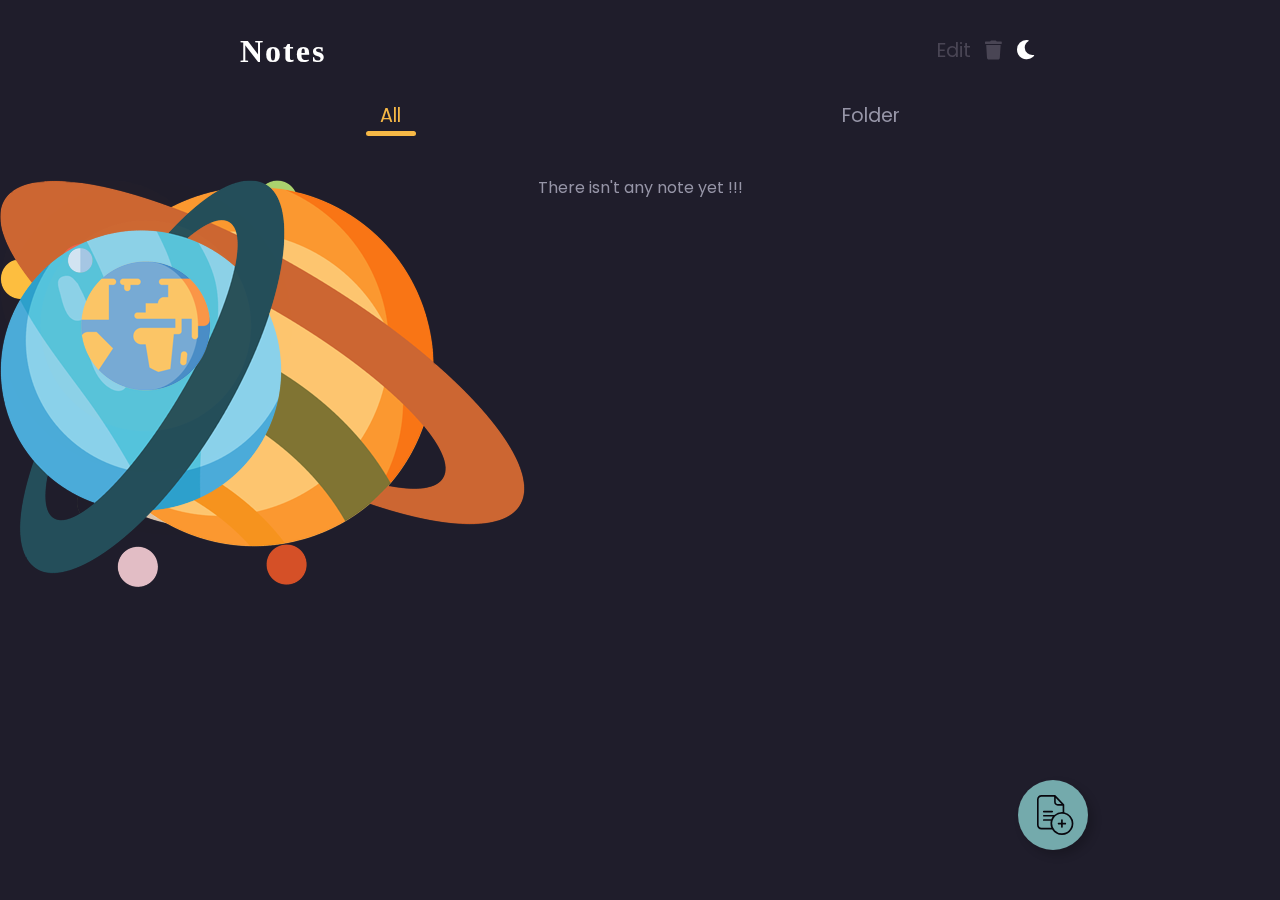
==== commit d6b68bd2: "need to add more image to make it look cool" ====
--- a/index.html
+++ b/index.html
@@ -24,6 +24,16 @@
         <div class="lds-roller"><div></div><div></div><div></div><div></div><div></div><div></div><div></div><div></div></div>
     </div>
     <!-- END PRELOAD -->
+    <!-- IMG -->
+    <img src="img/earth.png" alt="" class="bg-img" width="100px" height="100px">
+    <img src="img/planet1.png" alt="" class="bg-img">
+    <img src="img/planet2.png" alt="" class="bg-img">
+    <img src="img/planet3.png" alt="" class="bg-img">
+    <img src="img/planet4.png" alt="" class="bg-img">
+    <img src="img/planet5.png" alt="" class="bg-img">
+    <img src="img/planet6.png" alt="" class="bg-img">
+    <img src="img/planet7.png" alt="" class="bg-img">
+
     <!-- MAIN CONTENT -->
     <div class="main">
         <div class="main-wrapper">
--- a/css/style.css
+++ b/css/style.css
@@ -173,6 +173,13 @@
     padding: 0 20px;
     position: relative;
 }
+/* =============== BG IMG ==================== */
+.bg-img {
+    position: absolute;
+    top: 20%;
+    left: 0;
+}
+/* =============== END BG IMG ==================== */
 /* =============== PRELOAD ANIMATION ==================== */
 .preload-wrapper {
     width: 100%;
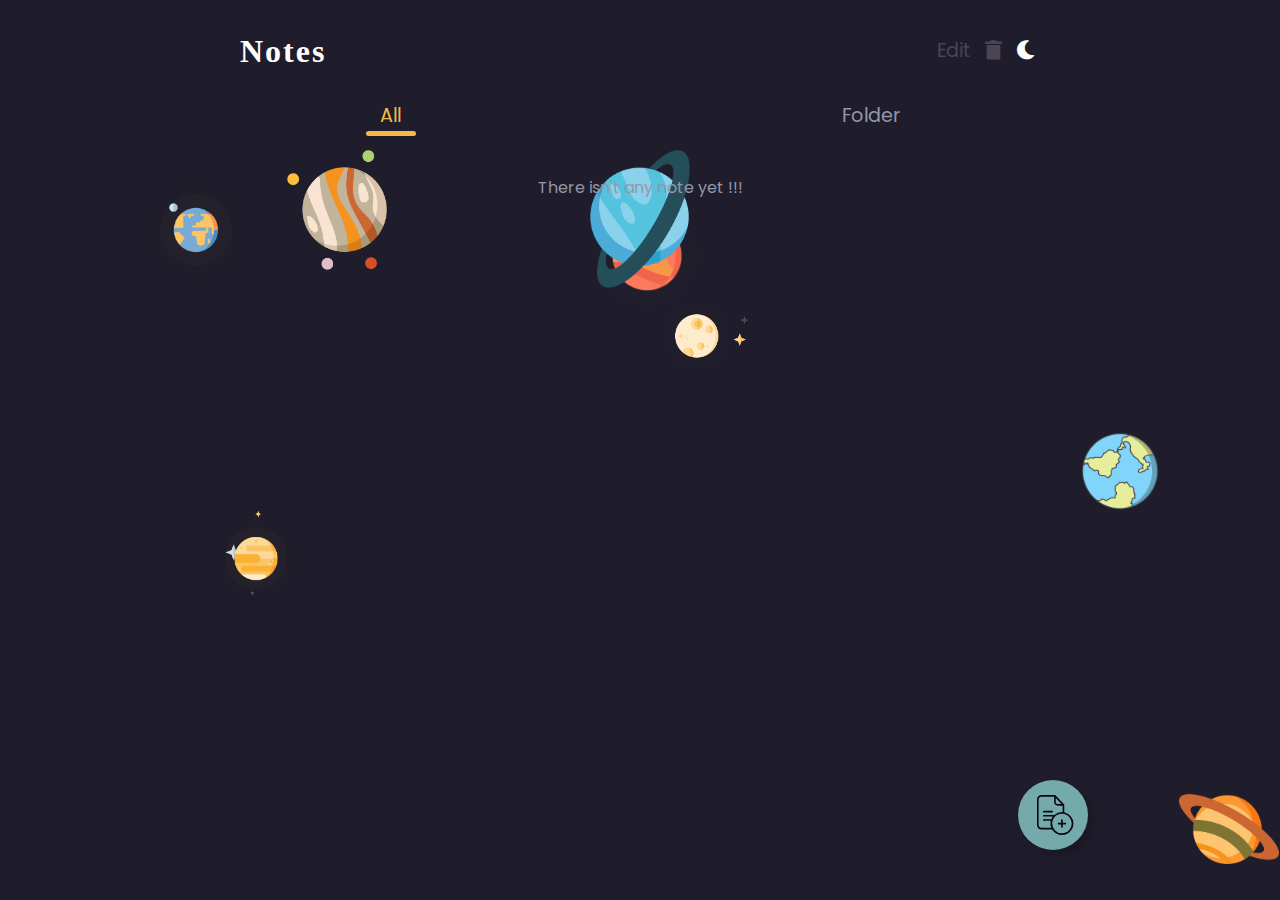
==== commit b8dd9f3e: "add bg img for app" ====
--- a/index.html
+++ b/index.html
@@ -18,6 +18,7 @@
     <title>Notes</title>
 </head>
 <body>
+
     <!-- PRELOAD  -->
     <div class="preload-wrapper">
         <!-- <div class="preload__loader"></div> -->
@@ -25,15 +26,20 @@
     </div>
     <!-- END PRELOAD -->
     <!-- IMG -->
-    <img src="img/earth.png" alt="" class="bg-img" width="100px" height="100px">
-    <img src="img/planet1.png" alt="" class="bg-img">
-    <img src="img/planet2.png" alt="" class="bg-img">
-    <img src="img/planet3.png" alt="" class="bg-img">
-    <img src="img/planet4.png" alt="" class="bg-img">
-    <img src="img/planet5.png" alt="" class="bg-img">
-    <img src="img/planet6.png" alt="" class="bg-img">
-    <img src="img/planet7.png" alt="" class="bg-img">
-
+    <div class="img-wrapper">
+        <img src="img/earth.png" alt="" class="bg-img">
+        <img src="img/planet1.png" alt="" class="bg-img">
+        <img src="img/planet2.png" alt="" class="bg-img">
+        <img src="img/planet3.png" alt="" class="bg-img">
+        <img src="img/planet4.png" alt="" class="bg-img">
+        <img src="img/planet5.png" alt="" class="bg-img">
+        <img src="img/planet6.png" alt="" class="bg-img">
+        <img src="img/planet7.png" alt="" class="bg-img">
+    </div>
+
+    <!-- BG -->
+    <!-- <img src="img/bg.png" alt="background png" class="bg-img">
+    <img src="img/bg2.png" alt="background png" class="bg-img"> -->
     <!-- MAIN CONTENT -->
     <div class="main">
         <div class="main-wrapper">
--- a/css/style.css
+++ b/css/style.css
@@ -172,12 +172,29 @@
 
     padding: 0 20px;
     position: relative;
+    z-index: 10;
 }
 /* =============== BG IMG ==================== */
+.img-wrapper {
+    width: 100%;
+    height: 100%;
+    position: absolute;
+    overflow: hidden;
+    z-index: 1;
+}
 .bg-img {
+    width: 100px;
     position: absolute;
-    top: 20%;
-    left: 0;
+    z-index: 1;
+    animation: rolling 10s linear infinite;
+}
+@keyframes rolling {
+    from {
+        transform: rotate(0);
+    }
+    to {
+        transform: rotate(360deg);
+    }
 }
 /* =============== END BG IMG ==================== */
 /* =============== PRELOAD ANIMATION ==================== */
@@ -375,6 +392,7 @@
     width: 100%;
     position: relative;
     transition: 0.3s ;
+
 }
 
 /* BTN GROUP */
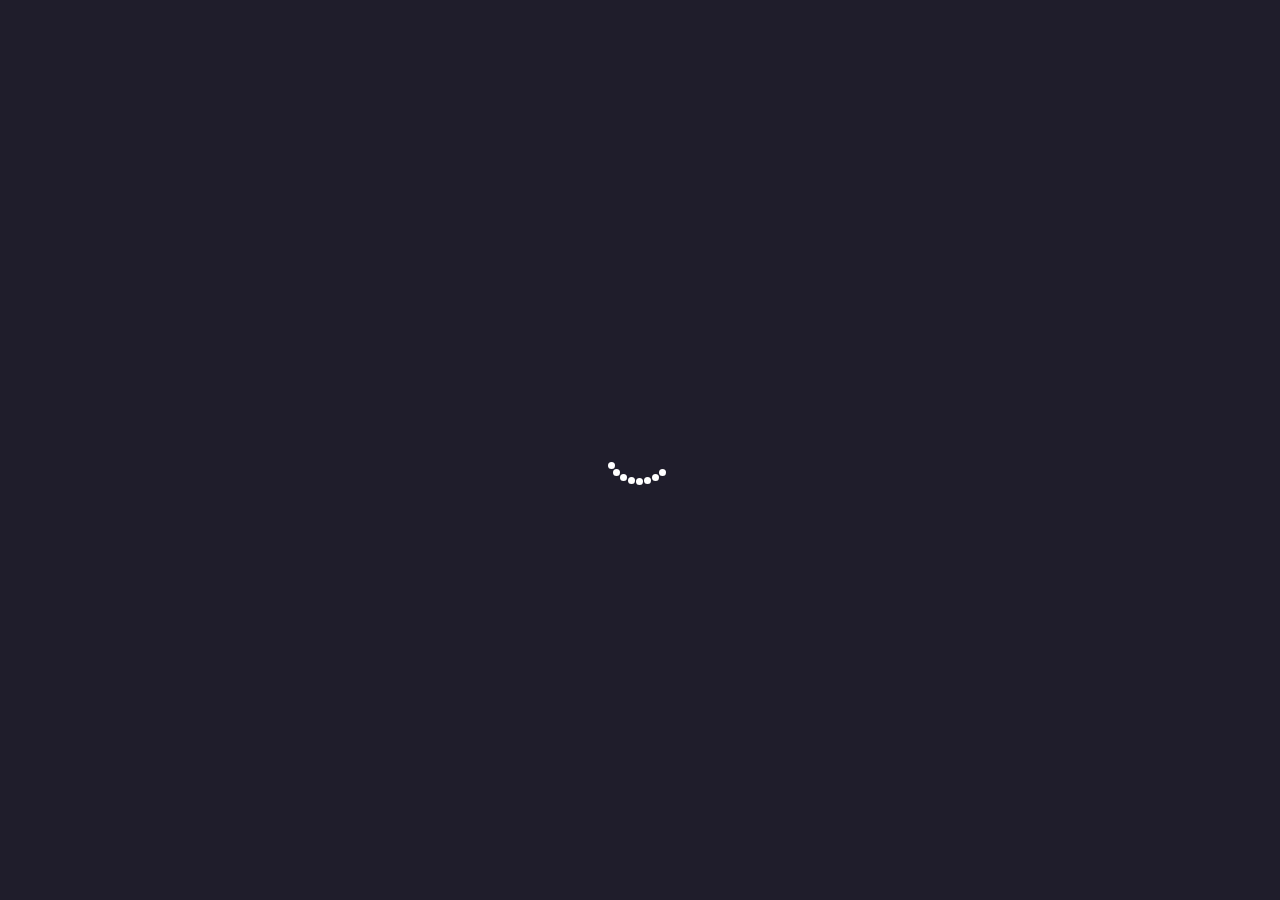
==== commit 1c3232ed: "add bg img animation , edit readme" ====
--- a/index.html
+++ b/index.html
@@ -35,10 +35,12 @@
         <img src="img/planet5.png" alt="" class="bg-img">
         <img src="img/planet6.png" alt="" class="bg-img">
         <img src="img/planet7.png" alt="" class="bg-img">
+        <img src="img/bg.png" alt="background png" class="bg bg-dark">
+        <img src="img/bg2.png" alt="background png" class="bg bg-light">
     </div>
 
     <!-- BG -->
-    <!-- <img src="img/bg.png" alt="background png" class="bg-img">
+    <!-- 
     <img src="img/bg2.png" alt="background png" class="bg-img"> -->
     <!-- MAIN CONTENT -->
     <div class="main">
--- a/css/style.css
+++ b/css/style.css
@@ -105,7 +105,7 @@
     --cl-content-unactive: #494554;
     --cl-nav-link:#f6b846;
     --btn-overlay: #74aaac;
-    --bs-item : 5px 5px 10px rgba(0,0,0,0.2);
+    --bs-item : 5px 5px 10px rgba(255,255,255,0.2);
 
     --cl-btn2-unactive: #3f3a47;
     --cl-btn2-active: #74aaac;
@@ -123,6 +123,7 @@
     --cl-content-unactive: #d1cfd6;
     --cl-nav-link:#a35304;
     --btn-overlay: #08070d;
+    --bs-item : 5px 5px 10px rgba(0,0,0,0.2);
 
     --cl-btn2-unactive: white;
     --cl-btn2-active: #222;
@@ -183,11 +184,30 @@
     z-index: 1;
 }
 .bg-img {
-    width: 100px;
+    width: 70px;
     position: absolute;
     z-index: 1;
     animation: rolling 10s linear infinite;
 }
+.bg {
+    width: 100%;
+    position: absolute;
+    top: 70%;
+    transform: translateY(-50%);
+    opacity: 0;
+    transition: opacity 0.4s ease-in-out;
+}
+.dark .bg-dark {
+    /* filter: drop-shadow(0px 0px 50px rgba(255,255,255,0.2) ); */
+    filter: drop-shadow(0px 0px 50px rgba(29, 233, 248, 0.493) );
+}
+.light .bg-light {
+    filter: drop-shadow(0px 0px 50px rgba(156, 42, 8, 0.7) );
+}
+.dark .bg-dark,
+.light .bg-light {
+    opacity: 1;
+}
 @keyframes rolling {
     from {
         transform: rotate(0);
@@ -195,6 +215,26 @@
     to {
         transform: rotate(360deg);
     }
+}
+@media (min-width:600px) {
+    .bg-img {
+        width: 80px;
+    }
+    /* .dark .bg-dark,
+    .light .bg-light {
+        opacity: 0.4;
+    } */
+}
+@media (min-width:1200px) {
+    .bg {
+        top: 90%;
+    }
+}
+@media (min-width:1400px) {
+    .bg {
+        top: 100%;
+    }
+
 }
 /* =============== END BG IMG ==================== */
 /* =============== PRELOAD ANIMATION ==================== */
@@ -305,7 +345,7 @@
       transform: rotate(360deg);
     }
   }
-  
+
   
 /* =============== END PRELOAD ==================== */
 /* =============== HEADER ==================== */
@@ -487,7 +527,11 @@
         display: block;
         width: 100%;
         text-align: center;
-        color: #9695a7;
+        color: var(--cl-black);
+        background-color: #f6b846;
+        padding: 10px 20px;
+        border-radius: 20px;
+        transition: 0.3s ease-in-out;
     }
     section[data-content="note"] .gutter-sizer {
         width: 0;
@@ -539,7 +583,8 @@
     }
     .dark .selected {
         box-shadow: 0 0 30px rgba(255, 255, 255, 0.5),
-                    0 0 40px rgba(255, 255, 255, 0.2);
+                    0 0 40px rgba(255, 255, 255, 0.2),
+                    0 0 60px rgba(255, 255, 255, 0.1);
     }
 /* FOLDER STYLE (JS)*/
 section[data-content="folder"] {
